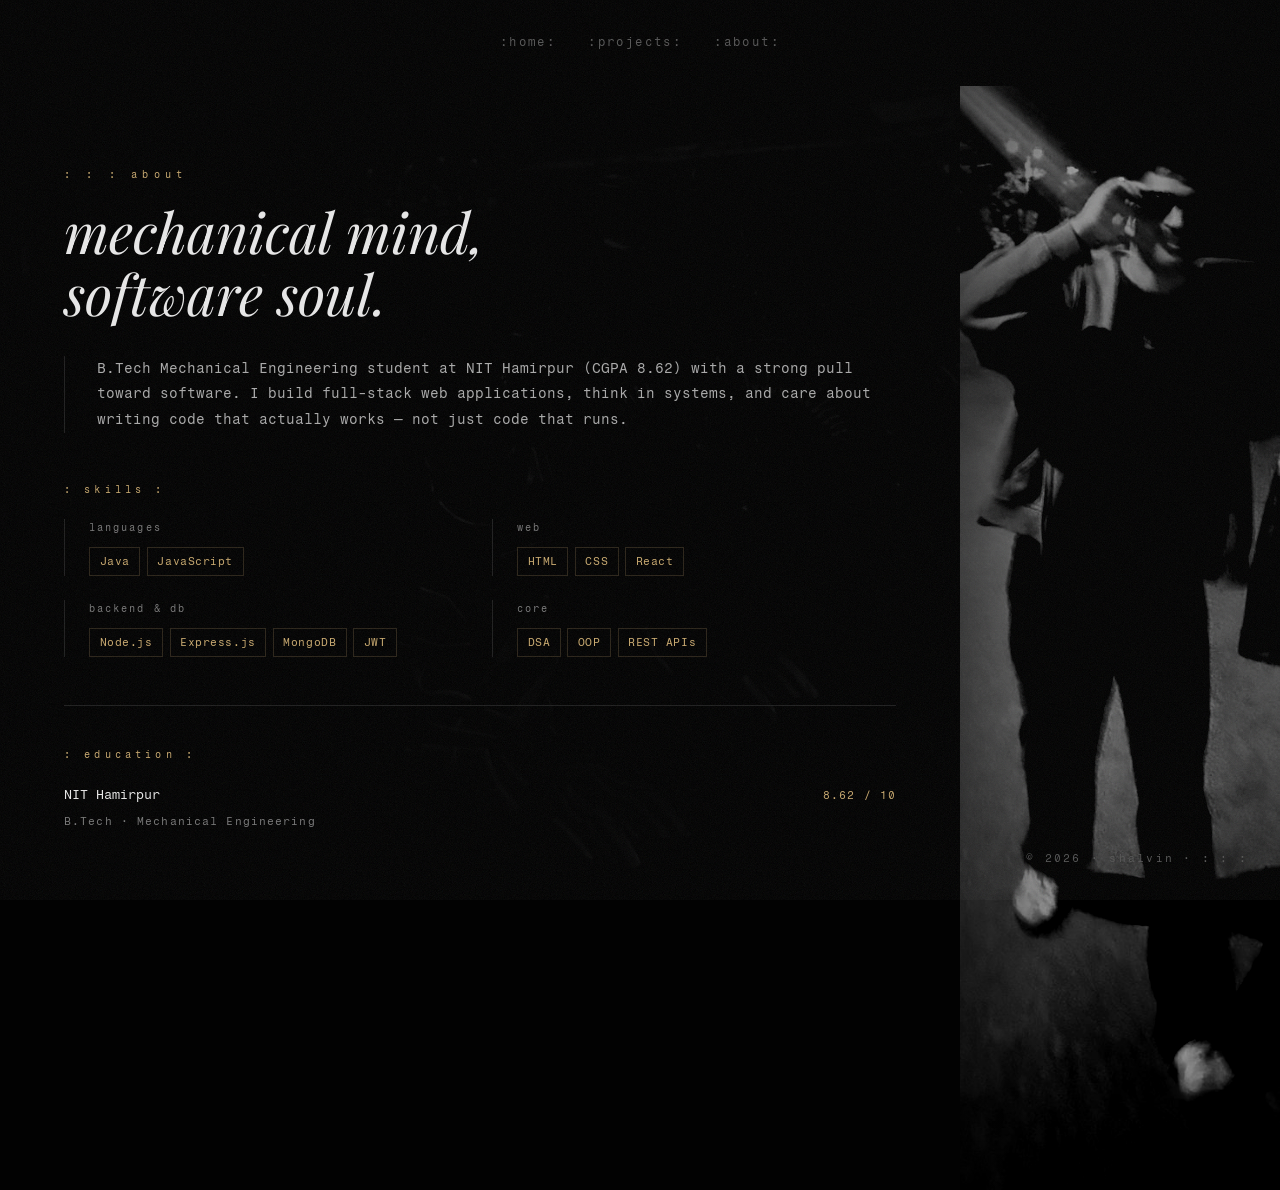
==== about.html @ be94e2be "initial deploy" ====
<!DOCTYPE html>
<html lang="en">
<head>
  <meta charset="UTF-8" />
  <meta name="viewport" content="width=device-width, initial-scale=1.0"/>
  <title>shalvin · about</title>
  <link rel="preconnect" href="https://fonts.googleapis.com">
  <link href="https://fonts.googleapis.com/css2?family=Fragment+Mono&family=Playfair+Display:ital@0;1&display=swap" rel="stylesheet">
  <link rel="stylesheet" href="style.css" />
  <!DOCTYPE html>
<html lang="en">
<head>
  <meta charset="UTF-8" />
  <meta name="viewport" content="width=device-width, initial-scale=1.0"/>
  <title>shalvin · about</title>
  <link rel="preconnect" href="https://fonts.googleapis.com">
  <link href="https://fonts.googleapis.com/css2?family=Fragment+Mono&family=Playfair+Display:ital@0;1&display=swap" rel="stylesheet">
  <link rel="stylesheet" href="style.css" />
  <style>
    .about-page {
      position: relative;
      min-height: 100vh;
      background-image: url('dino2.jpg');
      background-size: cover;
      background-position: center top;
      background-attachment: fixed;
      display: flex;
    }

    .about-page::before {
      content: '';
      position: absolute;
      inset: 0;
      background: rgba(0, 0, 0, 0.78);
      z-index: 1;
    }

    .about-content {
      position: relative;
      z-index: 2;
      flex: 1;
      padding: 5rem 4rem 6rem 4rem;
      max-width: calc(100% - 320px);
    }

    .about-photo-strip {
      position: relative;
      z-index: 2;
      width: 320px;
      flex-shrink: 0;
      min-height: 100vh;
      overflow: hidden;
    }

    .about-photo-strip img {
      width: 100%;
      height: 100%;
      object-fit: cover;
      object-position: center top;
      display: block;
      filter: grayscale(100%) contrast(1.4) brightness(0.75);
      opacity: 0.85;
    }

    .about-photo-strip::before {
      content: '';
      position: absolute;
      inset: 0;
      background: linear-gradient(to right, rgba(0,0,0,0.5) 0%, transparent 30%);
      z-index: 1;
    }

    .about__tag {
      color: #c9a96e;
      letter-spacing: 0.5em;
      font-size: 0.65rem;
      margin-bottom: 1rem;
    }

    .about__title {
      font-family: 'Playfair Display', serif;
      font-size: clamp(2rem, 5vw, 3.5rem);
      font-style: italic;
      font-weight: 400;
      line-height: 1.1;
      margin-bottom: 2rem;
      color: #e8e8e8;
    }

    .about__bio {
      font-size: 0.85rem;
      color: #aaaaaa;
      line-height: 1.9;
      margin-bottom: 3rem;
      border-left: 1px solid #1e1e1e;
      padding-left: 2rem;
    }

    .about__label {
      font-size: 0.65rem;
      color: #c9a96e;
      letter-spacing: 0.4em;
      margin-bottom: 1.2rem;
      display: block;
    }

    .about__skills {
      display: grid;
      grid-template-columns: 1fr 1fr;
      gap: 1.5rem;
      margin-bottom: 3rem;
    }

    .skill-group {
      border-left: 1px solid #1e1e1e;
      padding-left: 1.5rem;
    }

    .skill-group__name {
      font-size: 0.65rem;
      color: #555555;
      letter-spacing: 0.2em;
      margin-bottom: 0.6rem;
    }

    .skill-group__tags {
      display: flex;
      flex-wrap: wrap;
      gap: 0.4rem;
    }

    .skill-tag {
      font-size: 0.7rem;
      color: #c9a96e;
      border: 1px solid #2a2318;
      padding: 0.2rem 0.6rem;
      letter-spacing: 0.05em;
    }

    .about__divider {
      border: none;
      border-top: 1px solid #1e1e1e;
      margin: 2.5rem 0;
    }

    .about__edu-row {
      display: flex;
      justify-content: space-between;
      align-items: baseline;
      font-size: 0.8rem;
      margin-bottom: 0.3rem;
      color: #e8e8e8;
    }

    .about__grade {
      color: #c9a96e;
      font-size: 0.7rem;
      letter-spacing: 0.1em;
    }

    .about__edu-sub {
      font-size: 0.7rem;
      color: #555555;
      letter-spacing: 0.1em;
      margin-bottom: 2rem;
    }

    .about__copy {
      position: fixed;
      bottom: 2rem;
      right: 2rem;
      font-size: 0.7rem;
      color: #555555;
      letter-spacing: 0.2em;
      z-index: 10;
    }
  </style>
</head>
<body>

  <div class="grain"></div>

  <nav class="navaboutpage">
    <a href="index.html">:home:</a>
    <a href="index.html#projects">:projects:</a>
    <a href="index.html">:about:</a>
  </nav>

  <div class="about-page">

    <div class="about-content">
      <p class="about__tag">: : : about</p>
      <h1 class="about__title">mechanical mind,<br>software soul.</h1>

      <div class="about__bio">
        B.Tech Mechanical Engineering student at NIT Hamirpur (CGPA 8.62) with a strong pull toward software. I build full-stack web applications, think in systems, and care about writing code that actually works — not just code that runs.
      </div>

      <span class="about__label">: skills :</span>
      <div class="about__skills">
        <div class="skill-group">
          <div class="skill-group__name">languages</div>
          <div class="skill-group__tags">
            <span class="skill-tag">Java</span>
            <span class="skill-tag">JavaScript</span>
          </div>
        </div>
        <div class="skill-group">
          <div class="skill-group__name">web</div>
          <div class="skill-group__tags">
            <span class="skill-tag">HTML</span>
            <span class="skill-tag">CSS</span>
            <span class="skill-tag">React</span>
          </div>
        </div>
        <div class="skill-group">
          <div class="skill-group__name">backend & db</div>
          <div class="skill-group__tags">
            <span class="skill-tag">Node.js</span>
            <span class="skill-tag">Express.js</span>
            <span class="skill-tag">MongoDB</span>
            <span class="skill-tag">JWT</span>
          </div>
        </div>
        <div class="skill-group">
          <div class="skill-group__name">core</div>
          <div class="skill-group__tags">
            <span class="skill-tag">DSA</span>
            <span class="skill-tag">OOP</span>
            <span class="skill-tag">REST APIs</span>
          </div>
        </div>
      </div>

      <hr class="about__divider">

      <span class="about__label">: education :</span>
      <div class="about__edu-row">
        <span>NIT Hamirpur</span>
        <span class="about__grade">8.62 / 10</span>
      </div>
      <div class="about__edu-sub">B.Tech · Mechanical Engineering</div>
    </div>

    <div class="about-photo-strip">
      <img src="shalvin_about.jpg" alt="" />
    </div>

  </div>

  <p class="about__copy">© 2026 · shalvin · : : :</p>

</body>
</html>

</body>
</html>
---- style.css ----
/* ─────────────────────────────────────────
   DESIGN TOKENS
───────────────────────────────────────── */
:root {
  --bg:           #0a0a0a;
  --surface:      #111111;
  --border:       #1e1e1e;
  --text-primary: #e8e8e8;
  --text-muted:   #555555;
  --accent:       #c9a96e;
  --font-serif:   'Playfair Display', serif;
  --font-mono:    'Fragment Mono', monospace;
}

/* ─────────────────────────────────────────
   RESET
───────────────────────────────────────── */
*, *::before, *::after {
  margin: 0;
  padding: 0;
  box-sizing: border-box;
}

html {
  scroll-behavior: smooth;
}

body {
  background-color: var(--bg);
  color: var(--text-primary);
  font-family: var(--font-mono);
  line-height: 1.8;
}

/* ─────────────────────────────────────────
   PHASE 2 — GRAIN TEXTURE OVERLAY
   SVG feTurbulence generates noise math-
   ematically. No image file needed.
   pointer-events: none lets clicks pass
   through to content underneath.
───────────────────────────────────────── */
.grain {
  position: fixed;
  inset: 0;
  z-index: 1000;
  pointer-events: none;
  opacity: 0.08;
  background-image: url("data:image/svg+xml,%3Csvg viewBox='0 0 256 256' xmlns='http://www.w3.org/2000/svg'%3E%3Cfilter id='noise'%3E%3CfeTurbulence type='fractalNoise' baseFrequency='0.9' numOctaves='4' stitchTiles='stitch'/%3E%3C/filter%3E%3Crect width='100%25' height='100%25' filter='url(%23noise)'/%3E%3C/svg%3E");
  background-repeat: repeat;
  background-size: 200px 200px;
  animation: grain 0.5s steps(1) infinite;
}

/* steps(1) = jump between positions, not smooth
   transition. This creates the film flicker. */
@keyframes grain {
  0%   { background-position: 0% 0%; }
  10%  { background-position: -5% -10%; }
  20%  { background-position: -15% 5%; }
  30%  { background-position: 7% -25%; }
  40%  { background-position: -5% 25%; }
  50%  { background-position: -15% 10%; }
  60%  { background-position: 15% 0%; }
  70%  { background-position: 0% 15%; }
  80%  { background-position: 3% 35%; }
  90%  { background-position: -10% 10%; }
  100% { background-position: 0% 0%; }
}


.hero {
  position: relative;
  height: 100vh;
  /* 👇 Replace this URL with your own photo */
  background-image: url('https://images.unsplash.com/photo-1518791841217-8f162f1912da?w=1600');
  background-size: cover;
  background-position: center;
  background-attachment: fixed;      
  display: flex;
  align-items: center;
  justify-content: center;
  filter: grayscale(30%) contrast(110%); 
}


.hero__overlay {
  position: absolute;
  inset: 0;
  background: linear-gradient(
    to bottom,
    rgba(0,0,0,0.2)  0%,
    rgba(0,0,0,0.75) 60%,
    rgba(10,10,10,1) 100%   
  );
  mix-blend-mode: multiply;
}

.hero__content {
  position: relative;
  text-align: center;
  z-index: 1;
}

.hero__tag {
  font-family: var(--font-mono);
  color: var(--accent);
  letter-spacing: 0.5em;
  font-size: 0.75rem;
  margin-bottom: 1rem;
}


.hero__title {
  font-family: var(--font-serif);
  font-size: clamp(3rem, 10vw, 8rem);
  font-style: italic;
  font-weight: 400;
  line-height: 1;
  letter-spacing: -0.02em;
}

.hero__sub {
  margin-top: 1rem;
  font-size: 0.75rem;
  color: var(--text-muted);
  letter-spacing: 0.3em;
}


.nav {
  display: flex;
  gap: 2rem;
  justify-content: center;
  padding: 2rem;
  border-bottom: 1px solid var(--border);
}

.nav a {
  color: var(--text-muted);
  text-decoration: none;
  font-size: 0.75rem;
  letter-spacing: 0.2em;
  transition: color 0.3s ease;
}

.nav a:hover {
  color: var(--accent);
}


.posts {
  max-width: 680px;
  margin: 0 auto;
  padding: 5rem 2rem;
  display: flex;
  flex-direction: column;
  gap: 4rem;
}

.post {
  border-left: 1px solid var(--border);
  padding-left: 2rem;
  opacity: 0;
  transform: translateY(30px);
  transition: opacity 0.7s ease, transform 0.7s ease;
}

.post.visible {
  opacity: 1;
  transform: translateY(0);
}

.post:nth-child(2) { transition-delay: 0.15s; }
.post:nth-child(3) { transition-delay: 0.30s; }

.post__date {
  font-size: 0.7rem;
  color: var(--text-muted);
  letter-spacing: 0.15em;
}

.post__title {
  font-family: var(--font-serif);
  font-size: clamp(1.5rem, 4vw, 2.2rem);
  font-style: italic;
  font-weight: 400;
  margin: 0.5rem 0;
  line-height: 1.2;
}

.post__excerpt {
  font-size: 0.85rem;
  color: var(--text-muted);
  margin-bottom: 1rem;
}


.post__link {
  color: var(--accent);
  text-decoration: none;
  font-size: 0.75rem;
  letter-spacing: 0.1em;
  transition: letter-spacing 0.3s ease;
}

.post__link:hover {
  letter-spacing: 0.3em;
}

.post__links {
  display: flex;
  gap: 1.5rem;
}





.cosmos {
  position: absolute;
  inset: 0;
  width: 100%;
  height: 100%;
  z-index: 0;
  pointer-events: none;
}

.hero__overlay {
  position: absolute;
  inset: 0;
  z-index: 1;
  background: linear-gradient(
    to bottom,
    rgba(0,0,0,0.1)  0%,
    rgba(0,0,0,0.5)  60%,
    rgba(10,10,10,1) 100%
  );
  mix-blend-mode: multiply;
}

.hero__content {
  position: relative;
  z-index: 2;
}

.footer {
  position: relative;
  width: 100%;
  min-height: 100vh;
  background-image: url('dino2.jpg');
  background-size: cover;
  background-position: center top;
  border-top: 1px solid var(--border);
}

.footer::before {
  content: '';
  position: absolute;
  inset: 0;
  background: rgba(0, 0, 0, 0.72);
  z-index: 1;
}

.about {
  position: relative;
  z-index: 2;
  width: 100%;
  max-width: 600px;
  margin-left: 0;
  padding: 5rem 4rem 3rem 4rem;
  text-align: left;
}

.about__tag {
  color: #c9a96e !important;
  letter-spacing: 0.5em;
  font-size: 0.65rem;
  margin-bottom: 1rem;
}

.about__title {
  font-family: var(--font-serif);
  font-size: clamp(2rem, 6vw, 3.5rem);
  font-style: italic;
  font-weight: 400;
  line-height: 1.1;
  margin-bottom: 2rem;
  color: #e8e8e8 !important;
}

.about__bio {
  font-size: 0.85rem;
  color: #aaaaaa !important;
  line-height: 1.9;
  margin-bottom: 3rem;
  border-left: 1px solid #2a2a2a;
  padding-left: 2rem;
}

.about__label {
  font-size: 0.65rem;
  color: #c9a96e !important;
  letter-spacing: 0.4em;
  margin-bottom: 1.2rem;
}

.about__skills {
  display: grid;
  grid-template-columns: 1fr 1fr;
  gap: 1.5rem;
  margin-bottom: 3rem;
}

.skill-group {
  border-left: 1px solid #2a2a2a;
  padding-left: 1.5rem;
}

.skill-group__name {
  font-size: 0.65rem;
  color: #777777 !important;
  letter-spacing: 0.2em;
  margin-bottom: 0.6rem;
}

.skill-tag {
  font-size: 0.7rem;
  color: #c9a96e !important;
  border: 1px solid #2a2318;
  padding: 0.2rem 0.6rem;
  letter-spacing: 0.05em;
}

.skill-group__tags {
  display: flex;
  flex-wrap: wrap;
  gap: 0.4rem;
}

.about__divider {
  border: none;
  border-top: 1px solid #1e1e1e;
  margin: 2.5rem 0;
}

.about__edu-row {
  display: flex;
  justify-content: space-between;
  align-items: baseline;
  font-size: 0.8rem;
  margin-bottom: 0.3rem;
  color: #e8e8e8 !important;
}

.about__grade {
  color: #c9a96e !important;
  font-size: 0.7rem;
  letter-spacing: 0.1em;
}

.about__edu-sub {
  font-size: 0.7rem;
  color: #777777 !important;
  letter-spacing: 0.1em;
}

.footer__copy {
  position: absolute;
  bottom: 2rem;
  right: 2rem;
  font-size: 0.7rem;
  color: #555555;
  letter-spacing: 0.2em;
  z-index: 3;
}

.posts {
  width: 100%;
  max-width: 100%;
  padding: 60px 0;
  background-image: url('scene2.jpeg');
  background-size: cover;
  background-position: center;
  background-repeat: no-repeat;
  display: flex;
  flex-direction: column;
  align-items: center;

}

.post {
  max-width: 680px;  /* adjust to match your earlier text width */
  width: 90%;
}

.nav {
  border-bottom: none;
}
.footer {
  border-top: none;
}

.navaboutpage {
  display: flex;
  gap: 2rem;
  justify-content: center;
  padding: 2rem;
  background-color: #000;
}

.navaboutpage a {
  color: var(--text-muted);
  text-decoration: none;
  font-size: 0.75rem;
  letter-spacing: 0.2em;
  transition: color 0.3s ease;
}

.navaboutpage a:hover {
  color: var(--accent);
}


.hero__contact-btn {
  display: inline-block;
  font-family: var(--font-mono);
  font-size: 0.75rem;
  letter-spacing: 0.25em;
  color: #ffffff;
  background: #000000;
  padding: 1rem 2.5rem;
  border-radius: 999px;
  text-decoration: none;
  border: 1px solid #333;
  position: fixed;
  left: 2.5rem;
  top: 70%;
  transform: translateY(-50%);
  z-index: 100;
  animation: floatBtn 4s ease-in-out infinite;
  transition: background 0.3s ease, border-color 0.3s ease, letter-spacing 0.3s ease;
}

.hero__contact-btn:hover {
  background: #111;
  border-color: #c9a96e;
  letter-spacing: 0.45em;
  animation-play-state: paused;
}

@keyframes floatBtn {
  0%   { transform: translate(0px,    -50%); }
  25%  { transform: translate(8px,  calc(-50% - 14px)); }
  50%  { transform: translate(16px,   -50%); }
  75%  { transform: translate(8px,  calc(-50% + 14px)); }
  100% { transform: translate(0px,    -50%); }
}
---- style.css ----
/* ─────────────────────────────────────────
   DESIGN TOKENS
───────────────────────────────────────── */
:root {
  --bg:           #0a0a0a;
  --surface:      #111111;
  --border:       #1e1e1e;
  --text-primary: #e8e8e8;
  --text-muted:   #555555;
  --accent:       #c9a96e;
  --font-serif:   'Playfair Display', serif;
  --font-mono:    'Fragment Mono', monospace;
}

/* ─────────────────────────────────────────
   RESET
───────────────────────────────────────── */
*, *::before, *::after {
  margin: 0;
  padding: 0;
  box-sizing: border-box;
}

html {
  scroll-behavior: smooth;
}

body {
  background-color: var(--bg);
  color: var(--text-primary);
  font-family: var(--font-mono);
  line-height: 1.8;
}

/* ─────────────────────────────────────────
   PHASE 2 — GRAIN TEXTURE OVERLAY
   SVG feTurbulence generates noise math-
   ematically. No image file needed.
   pointer-events: none lets clicks pass
   through to content underneath.
───────────────────────────────────────── */
.grain {
  position: fixed;
  inset: 0;
  z-index: 1000;
  pointer-events: none;
  opacity: 0.08;
  background-image: url("data:image/svg+xml,%3Csvg viewBox='0 0 256 256' xmlns='http://www.w3.org/2000/svg'%3E%3Cfilter id='noise'%3E%3CfeTurbulence type='fractalNoise' baseFrequency='0.9' numOctaves='4' stitchTiles='stitch'/%3E%3C/filter%3E%3Crect width='100%25' height='100%25' filter='url(%23noise)'/%3E%3C/svg%3E");
  background-repeat: repeat;
  background-size: 200px 200px;
  animation: grain 0.5s steps(1) infinite;
}

/* steps(1) = jump between positions, not smooth
   transition. This creates the film flicker. */
@keyframes grain {
  0%   { background-position: 0% 0%; }
  10%  { background-position: -5% -10%; }
  20%  { background-position: -15% 5%; }
  30%  { background-position: 7% -25%; }
  40%  { background-position: -5% 25%; }
  50%  { background-position: -15% 10%; }
  60%  { background-position: 15% 0%; }
  70%  { background-position: 0% 15%; }
  80%  { background-position: 3% 35%; }
  90%  { background-position: -10% 10%; }
  100% { background-position: 0% 0%; }
}


.hero {
  position: relative;
  height: 100vh;
  /* 👇 Replace this URL with your own photo */
  background-image: url('https://images.unsplash.com/photo-1518791841217-8f162f1912da?w=1600');
  background-size: cover;
  background-position: center;
  background-attachment: fixed;      
  display: flex;
  align-items: center;
  justify-content: center;
  filter: grayscale(30%) contrast(110%); 
}


.hero__overlay {
  position: absolute;
  inset: 0;
  background: linear-gradient(
    to bottom,
    rgba(0,0,0,0.2)  0%,
    rgba(0,0,0,0.75) 60%,
    rgba(10,10,10,1) 100%   
  );
  mix-blend-mode: multiply;
}

.hero__content {
  position: relative;
  text-align: center;
  z-index: 1;
}

.hero__tag {
  font-family: var(--font-mono);
  color: var(--accent);
  letter-spacing: 0.5em;
  font-size: 0.75rem;
  margin-bottom: 1rem;
}


.hero__title {
  font-family: var(--font-serif);
  font-size: clamp(3rem, 10vw, 8rem);
  font-style: italic;
  font-weight: 400;
  line-height: 1;
  letter-spacing: -0.02em;
}

.hero__sub {
  margin-top: 1rem;
  font-size: 0.75rem;
  color: var(--text-muted);
  letter-spacing: 0.3em;
}


.nav {
  display: flex;
  gap: 2rem;
  justify-content: center;
  padding: 2rem;
  border-bottom: 1px solid var(--border);
}

.nav a {
  color: var(--text-muted);
  text-decoration: none;
  font-size: 0.75rem;
  letter-spacing: 0.2em;
  transition: color 0.3s ease;
}

.nav a:hover {
  color: var(--accent);
}


.posts {
  max-width: 680px;
  margin: 0 auto;
  padding: 5rem 2rem;
  display: flex;
  flex-direction: column;
  gap: 4rem;
}

.post {
  border-left: 1px solid var(--border);
  padding-left: 2rem;
  opacity: 0;
  transform: translateY(30px);
  transition: opacity 0.7s ease, transform 0.7s ease;
}

.post.visible {
  opacity: 1;
  transform: translateY(0);
}

.post:nth-child(2) { transition-delay: 0.15s; }
.post:nth-child(3) { transition-delay: 0.30s; }

.post__date {
  font-size: 0.7rem;
  color: var(--text-muted);
  letter-spacing: 0.15em;
}

.post__title {
  font-family: var(--font-serif);
  font-size: clamp(1.5rem, 4vw, 2.2rem);
  font-style: italic;
  font-weight: 400;
  margin: 0.5rem 0;
  line-height: 1.2;
}

.post__excerpt {
  font-size: 0.85rem;
  color: var(--text-muted);
  margin-bottom: 1rem;
}


.post__link {
  color: var(--accent);
  text-decoration: none;
  font-size: 0.75rem;
  letter-spacing: 0.1em;
  transition: letter-spacing 0.3s ease;
}

.post__link:hover {
  letter-spacing: 0.3em;
}

.post__links {
  display: flex;
  gap: 1.5rem;
}





.cosmos {
  position: absolute;
  inset: 0;
  width: 100%;
  height: 100%;
  z-index: 0;
  pointer-events: none;
}

.hero__overlay {
  position: absolute;
  inset: 0;
  z-index: 1;
  background: linear-gradient(
    to bottom,
    rgba(0,0,0,0.1)  0%,
    rgba(0,0,0,0.5)  60%,
    rgba(10,10,10,1) 100%
  );
  mix-blend-mode: multiply;
}

.hero__content {
  position: relative;
  z-index: 2;
}

.footer {
  position: relative;
  width: 100%;
  min-height: 100vh;
  background-image: url('dino2.jpg');
  background-size: cover;
  background-position: center top;
  border-top: 1px solid var(--border);
}

.footer::before {
  content: '';
  position: absolute;
  inset: 0;
  background: rgba(0, 0, 0, 0.72);
  z-index: 1;
}

.about {
  position: relative;
  z-index: 2;
  width: 100%;
  max-width: 600px;
  margin-left: 0;
  padding: 5rem 4rem 3rem 4rem;
  text-align: left;
}

.about__tag {
  color: #c9a96e !important;
  letter-spacing: 0.5em;
  font-size: 0.65rem;
  margin-bottom: 1rem;
}

.about__title {
  font-family: var(--font-serif);
  font-size: clamp(2rem, 6vw, 3.5rem);
  font-style: italic;
  font-weight: 400;
  line-height: 1.1;
  margin-bottom: 2rem;
  color: #e8e8e8 !important;
}

.about__bio {
  font-size: 0.85rem;
  color: #aaaaaa !important;
  line-height: 1.9;
  margin-bottom: 3rem;
  border-left: 1px solid #2a2a2a;
  padding-left: 2rem;
}

.about__label {
  font-size: 0.65rem;
  color: #c9a96e !important;
  letter-spacing: 0.4em;
  margin-bottom: 1.2rem;
}

.about__skills {
  display: grid;
  grid-template-columns: 1fr 1fr;
  gap: 1.5rem;
  margin-bottom: 3rem;
}

.skill-group {
  border-left: 1px solid #2a2a2a;
  padding-left: 1.5rem;
}

.skill-group__name {
  font-size: 0.65rem;
  color: #777777 !important;
  letter-spacing: 0.2em;
  margin-bottom: 0.6rem;
}

.skill-tag {
  font-size: 0.7rem;
  color: #c9a96e !important;
  border: 1px solid #2a2318;
  padding: 0.2rem 0.6rem;
  letter-spacing: 0.05em;
}

.skill-group__tags {
  display: flex;
  flex-wrap: wrap;
  gap: 0.4rem;
}

.about__divider {
  border: none;
  border-top: 1px solid #1e1e1e;
  margin: 2.5rem 0;
}

.about__edu-row {
  display: flex;
  justify-content: space-between;
  align-items: baseline;
  font-size: 0.8rem;
  margin-bottom: 0.3rem;
  color: #e8e8e8 !important;
}

.about__grade {
  color: #c9a96e !important;
  font-size: 0.7rem;
  letter-spacing: 0.1em;
}

.about__edu-sub {
  font-size: 0.7rem;
  color: #777777 !important;
  letter-spacing: 0.1em;
}

.footer__copy {
  position: absolute;
  bottom: 2rem;
  right: 2rem;
  font-size: 0.7rem;
  color: #555555;
  letter-spacing: 0.2em;
  z-index: 3;
}

.posts {
  width: 100%;
  max-width: 100%;
  padding: 60px 0;
  background-image: url('scene2.jpeg');
  background-size: cover;
  background-position: center;
  background-repeat: no-repeat;
  display: flex;
  flex-direction: column;
  align-items: center;

}

.post {
  max-width: 680px;  /* adjust to match your earlier text width */
  width: 90%;
}

.nav {
  border-bottom: none;
}
.footer {
  border-top: none;
}

.navaboutpage {
  display: flex;
  gap: 2rem;
  justify-content: center;
  padding: 2rem;
  background-color: #000;
}

.navaboutpage a {
  color: var(--text-muted);
  text-decoration: none;
  font-size: 0.75rem;
  letter-spacing: 0.2em;
  transition: color 0.3s ease;
}

.navaboutpage a:hover {
  color: var(--accent);
}


.hero__contact-btn {
  display: inline-block;
  font-family: var(--font-mono);
  font-size: 0.75rem;
  letter-spacing: 0.25em;
  color: #ffffff;
  background: #000000;
  padding: 1rem 2.5rem;
  border-radius: 999px;
  text-decoration: none;
  border: 1px solid #333;
  position: fixed;
  left: 2.5rem;
  top: 70%;
  transform: translateY(-50%);
  z-index: 100;
  animation: floatBtn 4s ease-in-out infinite;
  transition: background 0.3s ease, border-color 0.3s ease, letter-spacing 0.3s ease;
}

.hero__contact-btn:hover {
  background: #111;
  border-color: #c9a96e;
  letter-spacing: 0.45em;
  animation-play-state: paused;
}

@keyframes floatBtn {
  0%   { transform: translate(0px,    -50%); }
  25%  { transform: translate(8px,  calc(-50% - 14px)); }
  50%  { transform: translate(16px,   -50%); }
  75%  { transform: translate(8px,  calc(-50% + 14px)); }
  100% { transform: translate(0px,    -50%); }
}
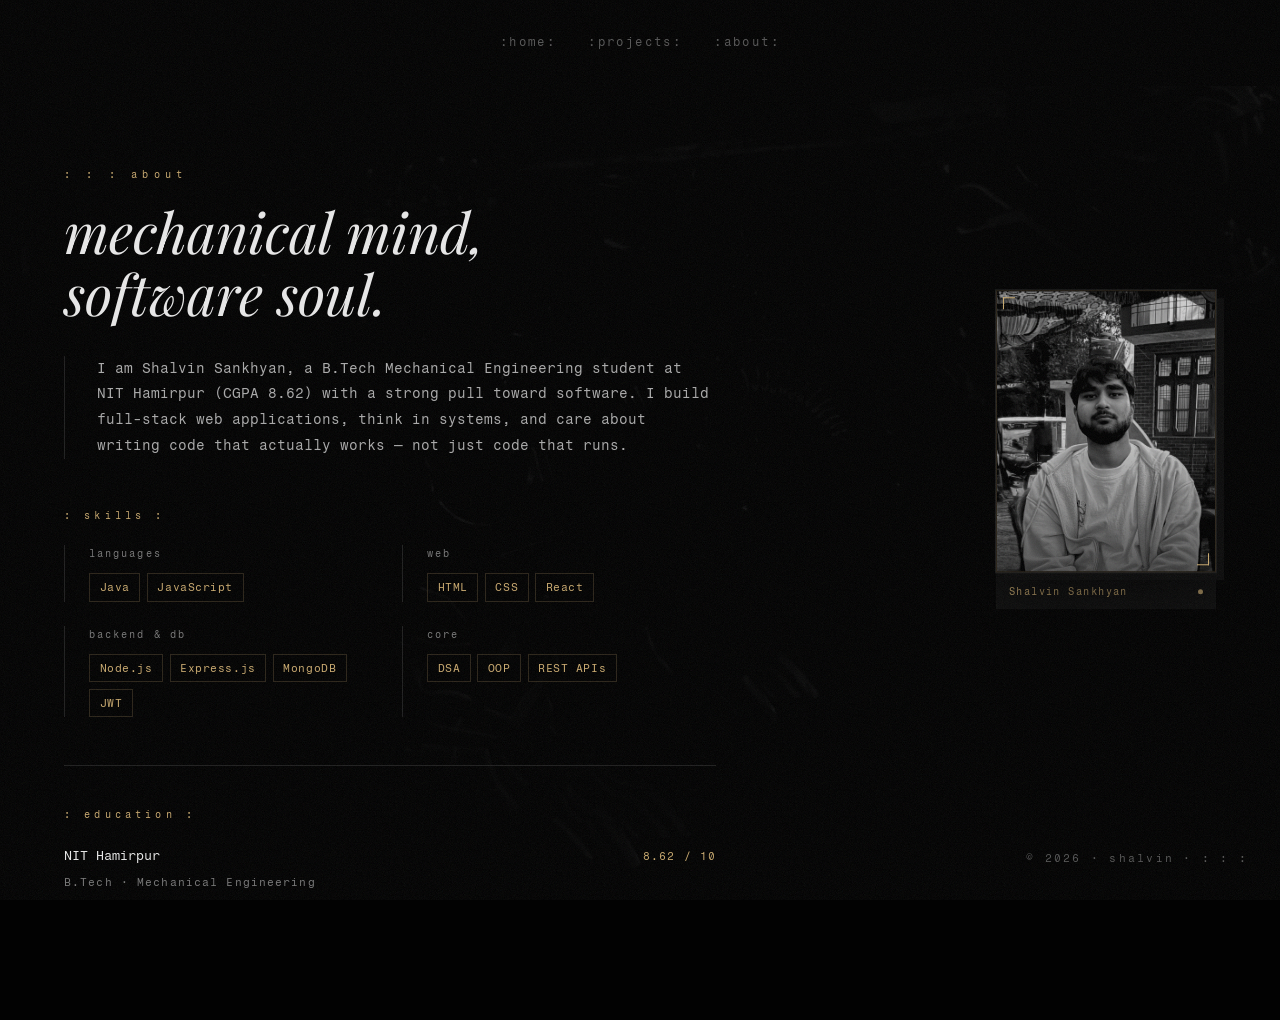
==== commit 46a3d309: "some changes in profile photo" ====
--- a/about.html
+++ b/about.html
@@ -1,13 +1,4 @@
 <!DOCTYPE html>
-<html lang="en">
-<head>
-  <meta charset="UTF-8" />
-  <meta name="viewport" content="width=device-width, initial-scale=1.0"/>
-  <title>shalvin · about</title>
-  <link rel="preconnect" href="https://fonts.googleapis.com">
-  <link href="https://fonts.googleapis.com/css2?family=Fragment+Mono&family=Playfair+Display:ital@0;1&display=swap" rel="stylesheet">
-  <link rel="stylesheet" href="style.css" />
-  <!DOCTYPE html>
 <html lang="en">
 <head>
   <meta charset="UTF-8" />
@@ -24,7 +15,6 @@
       background-size: cover;
       background-position: center top;
       background-attachment: fixed;
-      display: flex;
     }
 
     .about-page::before {
@@ -38,38 +28,98 @@
     .about-content {
       position: relative;
       z-index: 2;
-      flex: 1;
       padding: 5rem 4rem 6rem 4rem;
-      max-width: calc(100% - 320px);
-    }
-
-    .about-photo-strip {
+      max-width: 780px;
+    }
+
+    /* ── Floating Photo Card ── */
+    .about-photo-card {
+      position: fixed;
+      top: 50%;
+      right: 4rem;
+      transform: translateY(-50%);
+      z-index: 10;
+      width: 220px;
+    }
+
+    .about-photo-card__inner {
       position: relative;
-      z-index: 2;
-      width: 320px;
-      flex-shrink: 0;
-      min-height: 100vh;
+      border: 1px solid #2a2318;
+      box-shadow:
+        0 0 0 1px #1a1a1a,
+        8px 8px 0px #0a0a0a,
+        0 20px 60px rgba(0, 0, 0, 0.8);
       overflow: hidden;
     }
 
-    .about-photo-strip img {
+    /* Decorative corner marks */
+    .about-photo-card__inner::before,
+    .about-photo-card__inner::after {
+      content: '';
+      position: absolute;
+      width: 12px;
+      height: 12px;
+      z-index: 3;
+    }
+    .about-photo-card__inner::before {
+      top: 6px;
+      left: 6px;
+      border-top: 1px solid #c9a96e;
+      border-left: 1px solid #c9a96e;
+    }
+    .about-photo-card__inner::after {
+      bottom: 6px;
+      right: 6px;
+      border-bottom: 1px solid #c9a96e;
+      border-right: 1px solid #c9a96e;
+    }
+
+    .about-photo-card img {
       width: 100%;
-      height: 100%;
+      height: 280px;
       object-fit: cover;
       object-position: center top;
       display: block;
-      filter: grayscale(100%) contrast(1.4) brightness(0.75);
-      opacity: 0.85;
-    }
-
-    .about-photo-strip::before {
-      content: '';
+      filter: grayscale(100%) contrast(1.3) brightness(0.8);
+    }
+
+    /* Subtle gradient overlay on image */
+    .about-photo-card__overlay {
       position: absolute;
       inset: 0;
-      background: linear-gradient(to right, rgba(0,0,0,0.5) 0%, transparent 30%);
+      background: linear-gradient(
+        to bottom,
+        transparent 50%,
+        rgba(0, 0, 0, 0.6) 100%
+      );
       z-index: 1;
     }
 
+    .about-photo-card__label {
+      background: #0d0d0d;
+      border-top: 1px solid #1e1e1e;
+      padding: 0.6rem 0.8rem;
+      display: flex;
+      justify-content: space-between;
+      align-items: center;
+    }
+
+    .about-photo-card__name {
+      font-family: 'Fragment Mono', monospace;
+      font-size: 0.6rem;
+      color: #c9a96e;
+      letter-spacing: 0.15em;
+    }
+
+    .about-photo-card__dot {
+      width: 5px;
+      height: 5px;
+      border-radius: 50%;
+      background: #c9a96e;
+      opacity: 0.6;
+    }
+
+    /* ── Existing styles ── */
     .about__tag {
       color: #c9a96e;
       letter-spacing: 0.5em;
@@ -174,6 +224,17 @@
       letter-spacing: 0.2em;
       z-index: 10;
     }
+
+    @media (max-width: 768px) {
+      .about-photo-card {
+        display: none;
+      }
+
+      .about-content {
+        max-width: 100%;
+        padding: 4rem 1.5rem 4rem 1.5rem;
+      }
+    }
   </style>
 </head>
 <body>
@@ -193,7 +254,7 @@
       <h1 class="about__title">mechanical mind,<br>software soul.</h1>
 
       <div class="about__bio">
-        B.Tech Mechanical Engineering student at NIT Hamirpur (CGPA 8.62) with a strong pull toward software. I build full-stack web applications, think in systems, and care about writing code that actually works — not just code that runs.
+        I am Shalvin Sankhyan, a B.Tech Mechanical Engineering student at NIT Hamirpur (CGPA 8.62) with a strong pull toward software. I build full-stack web applications, think in systems, and care about writing code that actually works — not just code that runs.
       </div>
 
       <span class="about__label">: skills :</span>
@@ -242,16 +303,21 @@
       <div class="about__edu-sub">B.Tech · Mechanical Engineering</div>
     </div>
 
-    <div class="about-photo-strip">
-      <img src="shalvin_about.jpg" alt="" />
+    <!-- Floating Photo Card -->
+    <div class="about-photo-card">
+      <div class="about-photo-card__inner">
+        <img src="floatcard.jpg" alt="Shalvin Sankhyan" />
+        <div class="about-photo-card__overlay"></div>
+      </div>
+      <div class="about-photo-card__label">
+        <span class="about-photo-card__name">Shalvin Sankhyan</span>
+        <span class="about-photo-card__dot"></span>
+      </div>
     </div>
 
   </div>
 
   <p class="about__copy">© 2026 · shalvin · : : :</p>
-
-</body>
-</html>
 
 </body>
 </html>
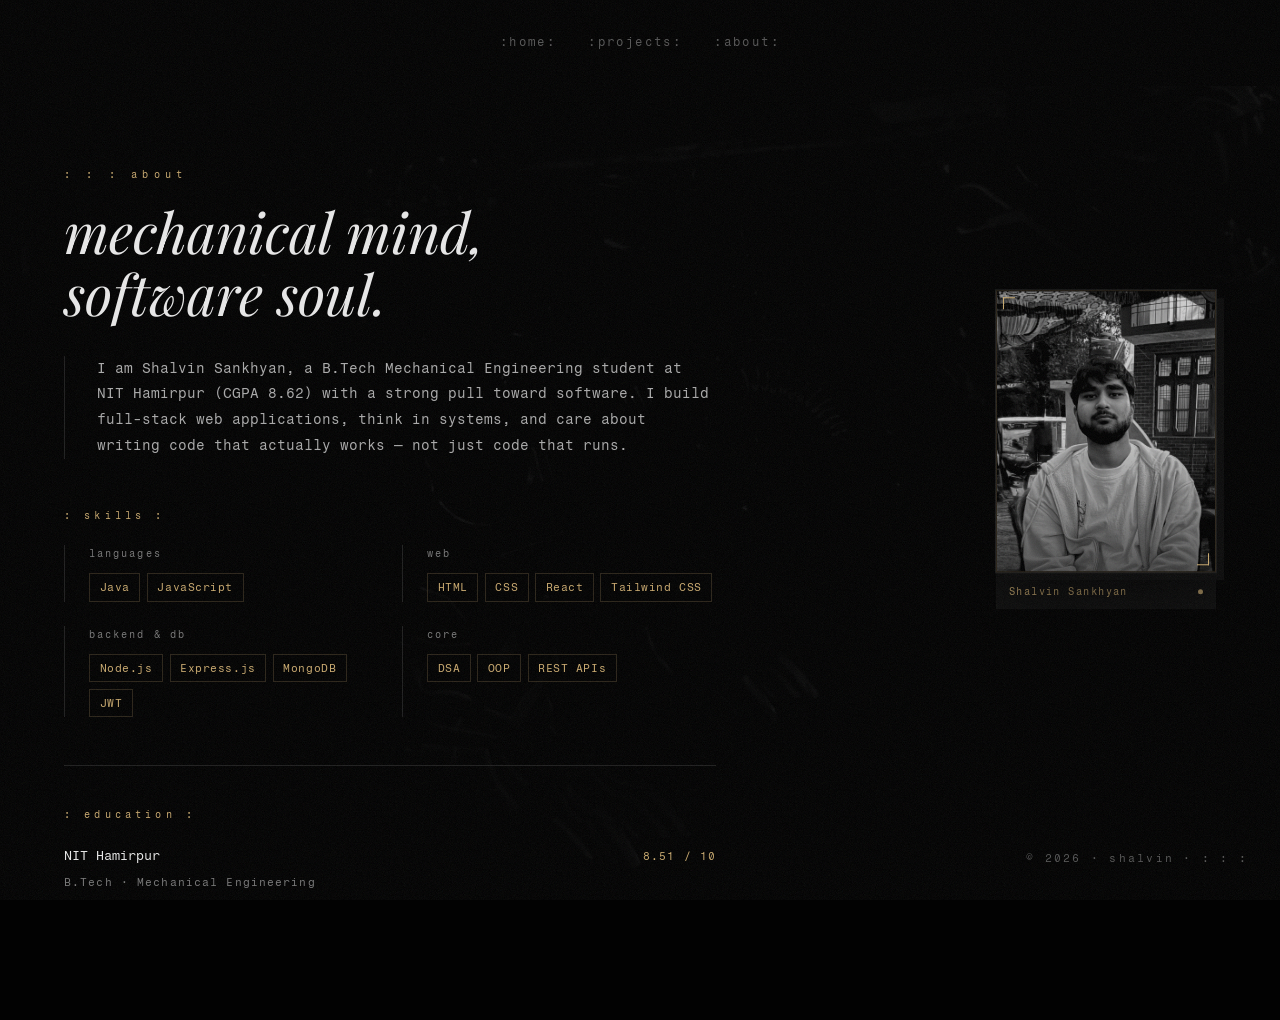
==== commit 4cf66b18: "added proejct info" ====
--- a/about.html
+++ b/about.html
@@ -272,6 +272,8 @@
             <span class="skill-tag">HTML</span>
             <span class="skill-tag">CSS</span>
             <span class="skill-tag">React</span>
+            <span class="skill-tag">Tailwind CSS</span>
+            
           </div>
         </div>
         <div class="skill-group">
@@ -298,7 +300,7 @@
       <span class="about__label">: education :</span>
       <div class="about__edu-row">
         <span>NIT Hamirpur</span>
-        <span class="about__grade">8.62 / 10</span>
+        <span class="about__grade">8.51 / 10</span>
       </div>
       <div class="about__edu-sub">B.Tech · Mechanical Engineering</div>
     </div>
